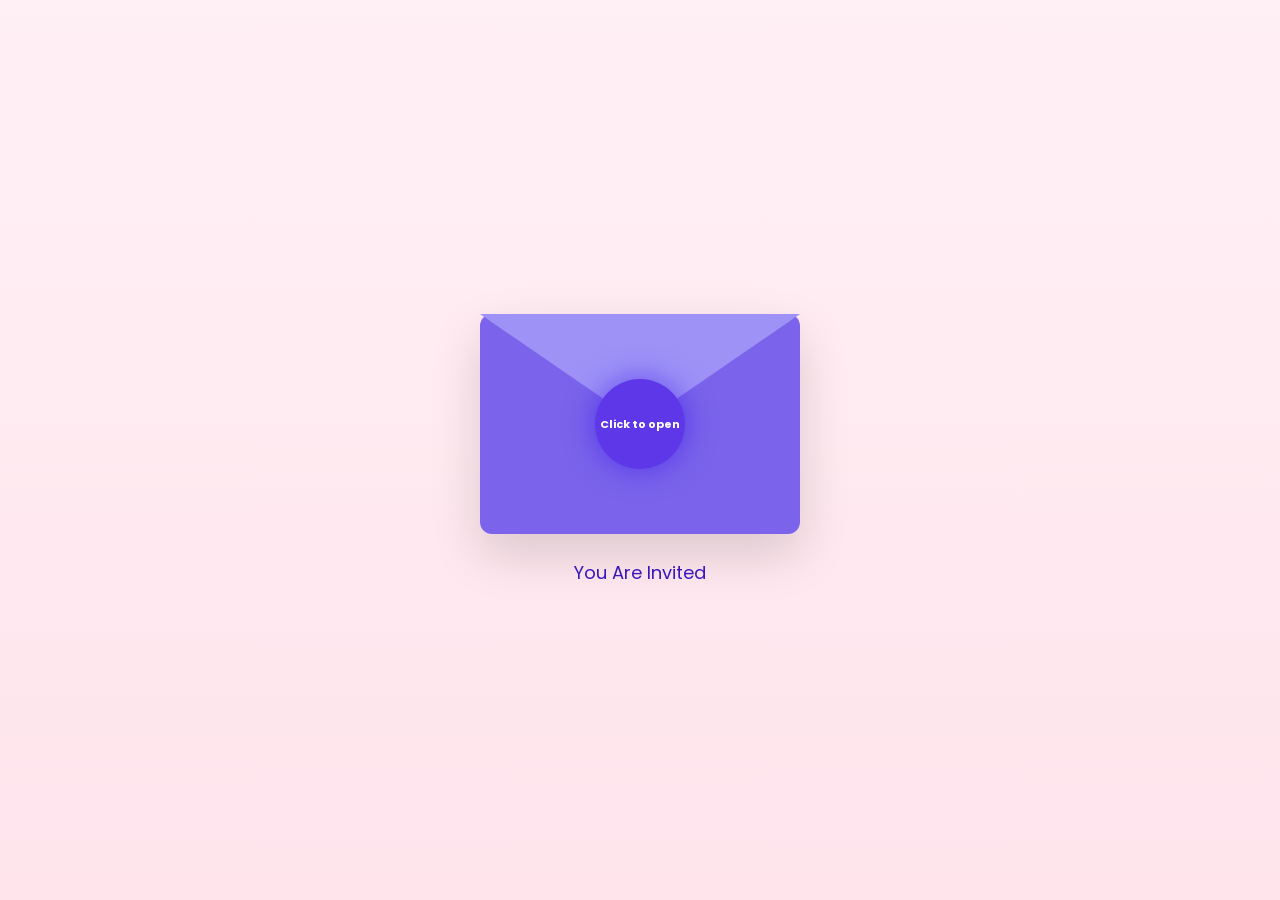
==== Terainvite.html @ ba22ec2a "Add files via upload" ====
<!DOCTYPE html>
<html lang="en">
<head>
<meta charset="UTF-8">
<meta name="viewport" content="width=device-width, initial-scale=1.0">
<title>TERA All Staff Get-Together Invitation</title>

<link rel="stylesheet" href="Teracards.css">

<link href="https://fonts.googleapis.com/css2?family=Great+Vibes&family=Playfair+Display:wght@600;700;800&family=Poppins:wght@300;400;600&display=swap" rel="stylesheet">

</head>
<body>

<!-- ENVELOPE SCREEN -->

<div id="envelope-screen">

    <div class="envelope">

        <div class="seal" onclick="openInvitation()">
            Click to open
        </div>

    </div>

    <p class="tap-text">
        You Are Invited
    </p>

</div>

<!-- INVITATION -->

<div id="invitation">
<div class="slideshow-bg"></div>

<section class="hero">

<h1>TERA All Staff Get-Together Celebration❤️</h1>

<div class="card">
    <h2>Celebrating our teamwork and strengthening our professional bonds.</h2>
</div>

<div class="card">
    <p>
    This event is designed to appreciate our teamwork and dedication.
    Expect Drinking, Dancing, Eating and Celebrating.
    </p>
</div>

</section>
<section>

<div class="card">

<h2>Date</h2>

<p>Wednesday, June 14, 2026</p>

</div>

</section>

<section>

<div class="card">

<h2>Time</h2>

<p>16:00 PM</p>

</div>

</section>

<section>

<div class="card">

<h2>Venue</h2>

<p>Mbezi beach Africana, TERA HQ</p>

</div>

</section>

<section>

<div class="card">

<h2>Dress Code</h2>

<p>Tera official T-shirts</p>

</div>

</section>

<section id="rsvp">

<div class="card">

<h2>RSVP</h2>

<input type="text" id="name" placeholder="Full Name">

<input type="tel" id="phone" placeholder="Phone Number">

<input type="number" id="guests" placeholder="Guests">

<textarea id="message"
placeholder="Your Message"></textarea>

<button onclick="sendRSVP()">
Confirm Attendance
</button>

</div>

</section>

<section>

<div class="card">

<h2>Thank You</h2>

<p>
We can't wait to celebrate with you.
</p>

<h3>
❤️You are welcome❤️
</h3>

</div>

</section>

</div>

<script src="Teracards.js"></script>

</body>
</html>
---- Teracards.css ----
*{
margin:0;
padding:0;
box-sizing:border-box;
}

html{
scroll-behavior:smooth;
}

body{
font-family:'Poppins',sans-serif;
background:linear-gradient(180deg,#fff0f5,#ffe4ec);
overflow-x:hidden;
color:#333;
}

#envelope-screen{
height:100vh;
display:flex;
justify-content:center;
align-items:center;
flex-direction:column;
background:
   linear-gradient(135deg, rgba(232,222,222,0.75), rgba(236,221,223,0.75)),
}

.envelope{
width:320px;
height:220px;
background:#7b64eb;
border-radius:12px;
position:relative;
box-shadow:0 20px 50px rgba(0,0,0,.15);
}

.envelope::before{
content:"";
position:absolute;
top:0;
left:0;
width:100%;
height:100%;
clip-path:polygon(0 0,50% 50%,100% 0);
background:#9e92f7;
}

.seal{
width:90px;
height:90px;
border-radius:50%;
background:#5d37e8;
color:white;
display:flex;
align-items:center;
justify-content:center;
font-weight:bold;
font-size:11px;
position:absolute;
top:50%;
left:50%;
transform:translate(-50%,-50%);
cursor:pointer;
box-shadow:0 0 30px rgba(44, 6, 234, 0.5);
animation:pulse 2s infinite;
z-index:5;
}

@keyframes pulse{
0%{transform:translate(-50%,-50%) scale(1);}
50%{transform:translate(-50%,-50%) scale(1.08);}
100%{transform:translate(-50%,-50%) scale(1);}
}

.tap-text{
margin-top:25px;
font-size:18px;
color:#3d18c2;
}

#invitation{
display:none;
}

section{
min-height:85vh;
display:flex;
justify-content:center;
align-items:center;
flex-direction:column;
padding:40px 20px;
text-align:center;
}

.hero h1{
font-family:'Gabriola',serif;
font-weight:700;
font-size:3.4rem;
letter-spacing:-0.02em;
color:#120039;
line-height:1.05;
}

.hero h2{
font-size:2rem;
color:#120039;
margin:15px 0;
}

.hero .card{
margin-bottom:1.5rem;
}

.hero p{
max-width:600px;
font-size:1.2rem;
margin-top:20px;
}

.card{
background:rgba(255,255,255,.75);
backdrop-filter:blur(10px);
padding:25px;
border-radius:25px;
max-width:400px;
width:90%;
box-shadow:0 15px 40px rgba(0,0,0,.1);
}

.card h2{
color:#120039;
margin-bottom:20px;
font-size:2rem;
}

.card p{
font-size:1.2rem;
line-height:1.8;
}

#countdown{
font-size:2rem;
font-weight:bold;
color:#3d0eca;
}

input,
textarea{
width:100%;
padding:9px;
margin-bottom:15px;
border-radius:12px;
border:1px solid #ddd;
font-size:16px;
}

textarea{
height:120px;
resize:none;
}

button{
background:#3d0eca;
color:white;
border:none;
padding:15px 25px;
border-radius:50px;
cursor:pointer;
font-size:18px;
transition:.3s;
}

button:hover{
transform:translateY(-3px);
background:#2305e7;
}

h3{
margin-top:20px;
font-size:20px;
color:#03000a;
}

@media(max-width:768px){

.hero h1{
font-size:3rem;
}

.hero h2{
font-size:1.5rem;
}

.card{
padding:25px;
}

}
.slideshow-bg{
position:fixed;
top:0;
left:0;
width:100%;
height:100%;
z-index:-2;
background-size:cover;
background-position:center;
background-repeat:no-repeat;
transition:background-image 1.5s ease-in-out;
}

.slideshow-bg::after{
content:"";
position:absolute;
top:0;
left:0;
width:100%;
height:100%;
background:rgba(0,0,0,0.25);
}
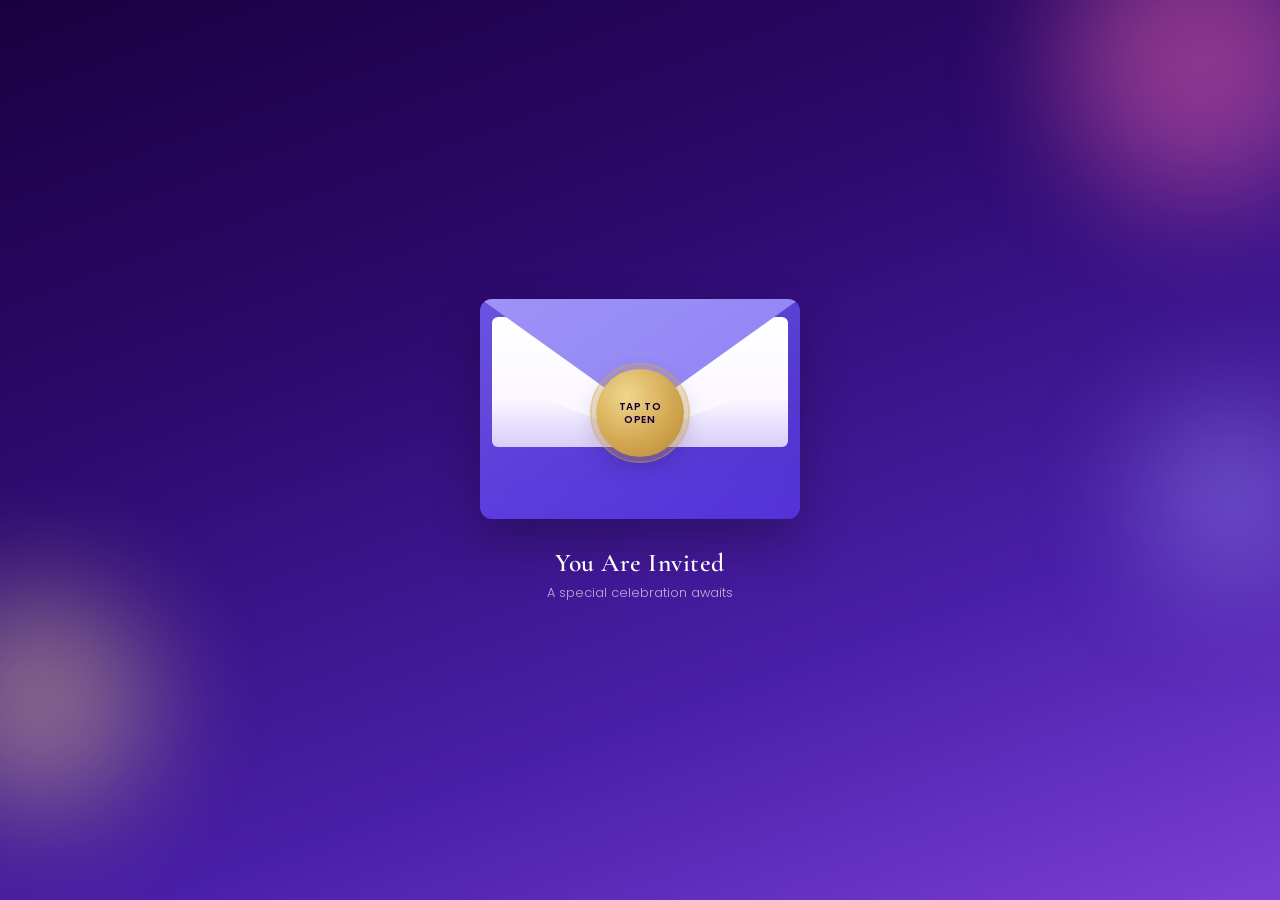
==== commit c2135588: "Redesign TERA invitation as animated mobile-first experience. Replace glass cards, forms, and slides" ====
--- a/Terainvite.html
+++ b/Terainvite.html
@@ -7,142 +7,111 @@
 
 <link rel="stylesheet" href="Teracards.css">
 
-<link href="https://fonts.googleapis.com/css2?family=Great+Vibes&family=Playfair+Display:wght@600;700;800&family=Poppins:wght@300;400;600&display=swap" rel="stylesheet">
+<link href="https://fonts.googleapis.com/css2?family=Cormorant+Garamond:ital,wght@0,500;0,600;0,700;1,500&family=Poppins:wght@300;400;500;600&display=swap" rel="stylesheet">
 
 </head>
 <body>
 
-<!-- ENVELOPE SCREEN -->
+<div class="ambient" aria-hidden="true">
+    <span class="orb orb-1"></span>
+    <span class="orb orb-2"></span>
+    <span class="orb orb-3"></span>
+</div>
 
 <div id="envelope-screen">
 
-    <div class="envelope">
+    <div class="envelope" id="envelope">
 
-        <div class="seal" onclick="openInvitation()">
-            Click to open
+        <div class="envelope-back"></div>
+        <div class="envelope-letter">
+            <span class="letter-shine"></span>
         </div>
+        <div class="envelope-body"></div>
+        <div class="envelope-flap"></div>
+
+        <button class="seal" id="seal" type="button" aria-label="Open invitation">
+            <span class="seal-ring"></span>
+            <span class="seal-text">Tap to Open</span>
+        </button>
 
     </div>
 
-    <p class="tap-text">
-        You Are Invited
-    </p>
+    <p class="tap-text">You Are Invited</p>
+    <p class="tap-hint">A special celebration awaits</p>
 
 </div>
 
-<!-- INVITATION -->
+<div id="invitation" aria-hidden="true">
 
-<div id="invitation">
-<div class="slideshow-bg"></div>
+    <article class="invite-card">
 
-<section class="hero">
+        <header class="card-hero reveal">
+            <span class="invite-badge">TERA Presents</span>
+            <h1>All Staff Get-Together Celebration</h1>
+            <div class="ornament" aria-hidden="true">
+                <span></span><span class="ornament-gem"></span><span></span>
+            </div>
+            <p class="hero-tagline">Celebrating our teamwork and strengthening our professional bonds.</p>
+            <p class="hero-desc">An evening of appreciation, connection, and celebration — drinking, dancing, eating, and making memories together.</p>
+        </header>
 
-<h1>TERA All Staff Get-Together Celebration❤️</h1>
+        <div class="details-grid">
 
-<div class="card">
-    <h2>Celebrating our teamwork and strengthening our professional bonds.</h2>
-</div>
+            <div class="detail-card reveal" style="--delay: 0.1s">
+                <div class="detail-icon" aria-hidden="true">
+                    <svg viewBox="0 0 24 24" fill="none" stroke="currentColor" stroke-width="1.5"><rect x="3" y="4" width="18" height="18" rx="2"/><line x1="16" y1="2" x2="16" y2="6"/><line x1="8" y1="2" x2="8" y2="6"/><line x1="3" y1="10" x2="21" y2="10"/></svg>
+                </div>
+                <div class="detail-body">
+                    <span class="detail-label">Date</span>
+                    <span class="detail-value">Wednesday, June 14, 2026</span>
+                </div>
+            </div>
 
-<div class="card">
-    <p>
-    This event is designed to appreciate our teamwork and dedication.
-    Expect Drinking, Dancing, Eating and Celebrating.
-    </p>
-</div>
+            <div class="detail-card reveal" style="--delay: 0.2s">
+                <div class="detail-icon" aria-hidden="true">
+                    <svg viewBox="0 0 24 24" fill="none" stroke="currentColor" stroke-width="1.5"><circle cx="12" cy="12" r="9"/><polyline points="12 7 12 12 15.5 14"/></svg>
+                </div>
+                <div class="detail-body">
+                    <span class="detail-label">Time</span>
+                    <span class="detail-value">16:00</span>
+                </div>
+            </div>
 
-</section>
-<section>
+            <div class="detail-card reveal" style="--delay: 0.3s">
+                <div class="detail-icon" aria-hidden="true">
+                    <svg viewBox="0 0 24 24" fill="none" stroke="currentColor" stroke-width="1.5"><path d="M12 21s7-5.2 7-11a7 7 0 1 0-14 0c0 5.8 7 11 7 11z"/><circle cx="12" cy="10" r="2.5"/></svg>
+                </div>
+                <div class="detail-body">
+                    <span class="detail-label">Venue</span>
+                    <span class="detail-value">Mbezi Beach Africana, TERA HQ</span>
+                </div>
+            </div>
 
-<div class="card">
+            <div class="detail-card reveal" style="--delay: 0.4s">
+                <div class="detail-icon" aria-hidden="true">
+                    <svg viewBox="0 0 24 24" fill="none" stroke="currentColor" stroke-width="1.5"><path d="M6 3h12l-1 14H7L6 3z"/><path d="M9 7h6"/><path d="M8 21h8"/></svg>
+                </div>
+                <div class="detail-body">
+                    <span class="detail-label">Dress Code</span>
+                    <span class="detail-value">Tera Official T-Shirts</span>
+                </div>
+            </div>
 
-<h2>Date</h2>
+        </div>
 
-<p>Wednesday, June 14, 2026</p>
+        <footer class="card-closing reveal" style="--delay: 0.55s">
+            <div class="closing-line" aria-hidden="true"></div>
+            <p class="closing-msg">We can't wait to celebrate with you.</p>
+            <p class="closing-welcome">You are welcome</p>
+        </footer>
+
+    </article>
 
 </div>
 
-</section>
-
-<section>
-
-<div class="card">
-
-<h2>Time</h2>
-
-<p>16:00 PM</p>
-
-</div>
-
-</section>
-
-<section>
-
-<div class="card">
-
-<h2>Venue</h2>
-
-<p>Mbezi beach Africana, TERA HQ</p>
-
-</div>
-
-</section>
-
-<section>
-
-<div class="card">
-
-<h2>Dress Code</h2>
-
-<p>Tera official T-shirts</p>
-
-</div>
-
-</section>
-
-<section id="rsvp">
-
-<div class="card">
-
-<h2>RSVP</h2>
-
-<input type="text" id="name" placeholder="Full Name">
-
-<input type="tel" id="phone" placeholder="Phone Number">
-
-<input type="number" id="guests" placeholder="Guests">
-
-<textarea id="message"
-placeholder="Your Message"></textarea>
-
-<button onclick="sendRSVP()">
-Confirm Attendance
-</button>
-
-</div>
-
-</section>
-
-<section>
-
-<div class="card">
-
-<h2>Thank You</h2>
-
-<p>
-We can't wait to celebrate with you.
-</p>
-
-<h3>
-❤️You are welcome❤️
-</h3>
-
-</div>
-
-</section>
-
-</div>
+<div class="sparkles" id="sparkles" aria-hidden="true"></div>
 
 <script src="Teracards.js"></script>
 
 </body>
-</html>+</html>
--- a/Teracards.css
+++ b/Teracards.css
@@ -1,220 +1,571 @@
-*{
-margin:0;
-padding:0;
-box-sizing:border-box;
-}
-
-html{
-scroll-behavior:smooth;
-}
-
-body{
-font-family:'Poppins',sans-serif;
-background:linear-gradient(180deg,#fff0f5,#ffe4ec);
-overflow-x:hidden;
-color:#333;
-}
-
-#envelope-screen{
-height:100vh;
-display:flex;
-justify-content:center;
-align-items:center;
-flex-direction:column;
-background:
-   linear-gradient(135deg, rgba(232,222,222,0.75), rgba(236,221,223,0.75)),
-}
-
-.envelope{
-width:320px;
-height:220px;
-background:#7b64eb;
-border-radius:12px;
-position:relative;
-box-shadow:0 20px 50px rgba(0,0,0,.15);
-}
-
-.envelope::before{
-content:"";
-position:absolute;
-top:0;
-left:0;
-width:100%;
-height:100%;
-clip-path:polygon(0 0,50% 50%,100% 0);
-background:#9e92f7;
-}
-
-.seal{
-width:90px;
-height:90px;
-border-radius:50%;
-background:#5d37e8;
-color:white;
-display:flex;
-align-items:center;
-justify-content:center;
-font-weight:bold;
-font-size:11px;
-position:absolute;
-top:50%;
-left:50%;
-transform:translate(-50%,-50%);
-cursor:pointer;
-box-shadow:0 0 30px rgba(44, 6, 234, 0.5);
-animation:pulse 2s infinite;
-z-index:5;
-}
-
-@keyframes pulse{
-0%{transform:translate(-50%,-50%) scale(1);}
-50%{transform:translate(-50%,-50%) scale(1.08);}
-100%{transform:translate(-50%,-50%) scale(1);}
-}
-
-.tap-text{
-margin-top:25px;
-font-size:18px;
-color:#3d18c2;
-}
-
-#invitation{
-display:none;
-}
-
-section{
-min-height:85vh;
-display:flex;
-justify-content:center;
-align-items:center;
-flex-direction:column;
-padding:40px 20px;
-text-align:center;
-}
-
-.hero h1{
-font-family:'Gabriola',serif;
-font-weight:700;
-font-size:3.4rem;
-letter-spacing:-0.02em;
-color:#120039;
-line-height:1.05;
-}
-
-.hero h2{
-font-size:2rem;
-color:#120039;
-margin:15px 0;
-}
-
-.hero .card{
-margin-bottom:1.5rem;
-}
-
-.hero p{
-max-width:600px;
-font-size:1.2rem;
-margin-top:20px;
-}
-
-.card{
-background:rgba(255,255,255,.75);
-backdrop-filter:blur(10px);
-padding:25px;
-border-radius:25px;
-max-width:400px;
-width:90%;
-box-shadow:0 15px 40px rgba(0,0,0,.1);
-}
-
-.card h2{
-color:#120039;
-margin-bottom:20px;
-font-size:2rem;
-}
-
-.card p{
-font-size:1.2rem;
-line-height:1.8;
-}
-
-#countdown{
-font-size:2rem;
-font-weight:bold;
-color:#3d0eca;
-}
-
-input,
-textarea{
-width:100%;
-padding:9px;
-margin-bottom:15px;
-border-radius:12px;
-border:1px solid #ddd;
-font-size:16px;
-}
-
-textarea{
-height:120px;
-resize:none;
-}
-
-button{
-background:#3d0eca;
-color:white;
-border:none;
-padding:15px 25px;
-border-radius:50px;
-cursor:pointer;
-font-size:18px;
-transition:.3s;
-}
-
-button:hover{
-transform:translateY(-3px);
-background:#2305e7;
-}
-
-h3{
-margin-top:20px;
-font-size:20px;
-color:#03000a;
-}
-
-@media(max-width:768px){
-
-.hero h1{
-font-size:3rem;
-}
-
-.hero h2{
-font-size:1.5rem;
-}
-
-.card{
-padding:25px;
-}
-
-}
-.slideshow-bg{
-position:fixed;
-top:0;
-left:0;
-width:100%;
-height:100%;
-z-index:-2;
-background-size:cover;
-background-position:center;
-background-repeat:no-repeat;
-transition:background-image 1.5s ease-in-out;
-}
-
-.slideshow-bg::after{
-content:"";
-position:absolute;
-top:0;
-left:0;
-width:100%;
-height:100%;
-background:rgba(0,0,0,0.25);
-}+:root {
+    --purple-deep: #120039;
+    --purple-mid: #5d37e8;
+    --purple-soft: #9e92f7;
+    --purple-glow: #7b64eb;
+    --gold: #d4a853;
+    --gold-light: #f0d78c;
+    --surface: rgba(255, 255, 255, 0.92);
+    --text-muted: #5c5670;
+    --radius-lg: 20px;
+    --radius-md: 14px;
+    --shadow-card: 0 20px 50px rgba(18, 0, 57, 0.14), 0 4px 12px rgba(18, 0, 57, 0.06);
+    --ease-out: cubic-bezier(0.22, 1, 0.36, 1);
+}
+
+* {
+    margin: 0;
+    padding: 0;
+    box-sizing: border-box;
+}
+
+html {
+    scroll-behavior: smooth;
+}
+
+body {
+    font-family: 'Poppins', sans-serif;
+    background: linear-gradient(160deg, #1a0040 0%, #2d0a6e 35%, #4a1fa8 70%, #7b3fd4 100%);
+    min-height: 100vh;
+    overflow-x: hidden;
+    color: var(--purple-deep);
+    -webkit-font-smoothing: antialiased;
+}
+
+/* Ambient background */
+
+.ambient {
+    position: fixed;
+    inset: 0;
+    z-index: 0;
+    pointer-events: none;
+    overflow: hidden;
+}
+
+.orb {
+    position: absolute;
+    border-radius: 50%;
+    filter: blur(60px);
+    opacity: 0.45;
+    animation: drift 12s ease-in-out infinite;
+}
+
+.orb-1 {
+    width: 280px;
+    height: 280px;
+    background: #ff6eb4;
+    top: -80px;
+    right: -60px;
+    animation-delay: 0s;
+}
+
+.orb-2 {
+    width: 220px;
+    height: 220px;
+    background: var(--gold-light);
+    bottom: 10%;
+    left: -70px;
+    animation-delay: -4s;
+}
+
+.orb-3 {
+    width: 180px;
+    height: 180px;
+    background: var(--purple-soft);
+    top: 45%;
+    right: -40px;
+    animation-delay: -8s;
+}
+
+@keyframes drift {
+    0%, 100% { transform: translate(0, 0) scale(1); }
+    33% { transform: translate(20px, -15px) scale(1.05); }
+    66% { transform: translate(-15px, 20px) scale(0.95); }
+}
+
+/* Envelope screen */
+
+#envelope-screen {
+    position: relative;
+    z-index: 2;
+    height: 100vh;
+    display: flex;
+    justify-content: center;
+    align-items: center;
+    flex-direction: column;
+    padding: 0 20px;
+    transition: opacity 0.6s var(--ease-out), transform 0.6s var(--ease-out);
+}
+
+#envelope-screen.leaving {
+    opacity: 0;
+    transform: scale(1.04);
+    pointer-events: none;
+}
+
+.envelope {
+    width: 290px;
+    height: 200px;
+    position: relative;
+    perspective: 600px;
+    animation: envelopeFloat 4s ease-in-out infinite;
+}
+
+@keyframes envelopeFloat {
+    0%, 100% { transform: translateY(0); }
+    50% { transform: translateY(-8px); }
+}
+
+.envelope-back {
+    position: absolute;
+    inset: 0;
+    background: linear-gradient(145deg, #6b52e0, #4a2fc9);
+    border-radius: 12px;
+    box-shadow: 0 24px 48px rgba(0, 0, 0, 0.25);
+}
+
+.envelope-body {
+    position: absolute;
+    inset: 0;
+    border-radius: 12px;
+    background: linear-gradient(180deg, transparent 45%, rgba(93, 55, 232, 0.5) 100%);
+    clip-path: polygon(0 35%, 50% 62%, 100% 35%, 100% 100%, 0 100%);
+    z-index: 2;
+}
+
+.envelope-letter {
+    position: absolute;
+    left: 12px;
+    right: 12px;
+    top: 18px;
+    height: 130px;
+    background: linear-gradient(180deg, #fff 0%, #f8f4ff 100%);
+    border-radius: 6px;
+    z-index: 1;
+    transform: translateY(0);
+    transition: transform 0.7s var(--ease-out);
+    overflow: hidden;
+}
+
+.letter-shine {
+    position: absolute;
+    inset: 0;
+    background: linear-gradient(105deg, transparent 40%, rgba(255, 255, 255, 0.7) 50%, transparent 60%);
+    animation: shine 3s ease-in-out infinite;
+}
+
+@keyframes shine {
+    0%, 100% { transform: translateX(-100%); }
+    50% { transform: translateX(100%); }
+}
+
+.envelope-flap {
+    position: absolute;
+    top: 0;
+    left: 0;
+    width: 100%;
+    height: 100%;
+    background: linear-gradient(145deg, var(--purple-soft), #8b7ef5);
+    clip-path: polygon(0 0, 50% 52%, 100% 0);
+    border-radius: 12px 12px 0 0;
+    transform-origin: top center;
+    transition: transform 0.8s var(--ease-out);
+    z-index: 3;
+}
+
+.envelope.opening .envelope-flap {
+    transform: rotateX(180deg);
+}
+
+.envelope.opening .envelope-letter {
+    transform: translateY(-50px);
+}
+
+.envelope.opening .seal {
+    opacity: 0;
+    transform: translate(-50%, -50%) scale(0.5);
+}
+
+.seal {
+    position: absolute;
+    top: 52%;
+    left: 50%;
+    transform: translate(-50%, -50%);
+    width: 76px;
+    height: 76px;
+    border: none;
+    border-radius: 50%;
+    background: radial-gradient(circle at 35% 30%, var(--gold-light), var(--gold) 55%, #b8862e);
+    color: var(--purple-deep);
+    cursor: pointer;
+    z-index: 5;
+    display: flex;
+    align-items: center;
+    justify-content: center;
+    box-shadow: 0 0 0 4px rgba(212, 168, 83, 0.3), 0 8px 24px rgba(0, 0, 0, 0.2);
+    transition: opacity 0.4s, transform 0.4s var(--ease-out);
+    animation: sealPulse 2.5s ease-in-out infinite;
+}
+
+.seal-ring {
+    position: absolute;
+    inset: -6px;
+    border-radius: 50%;
+    border: 2px solid rgba(212, 168, 83, 0.5);
+    animation: ringExpand 2.5s ease-in-out infinite;
+}
+
+@keyframes sealPulse {
+    0%, 100% { box-shadow: 0 0 0 4px rgba(212, 168, 83, 0.3), 0 8px 24px rgba(0, 0, 0, 0.2); }
+    50% { box-shadow: 0 0 0 8px rgba(212, 168, 83, 0.15), 0 12px 32px rgba(0, 0, 0, 0.25); }
+}
+
+@keyframes ringExpand {
+    0%, 100% { transform: scale(1); opacity: 0.6; }
+    50% { transform: scale(1.15); opacity: 0; }
+}
+
+.seal-text {
+    font-family: 'Poppins', sans-serif;
+    font-size: 9px;
+    font-weight: 600;
+    text-transform: uppercase;
+    letter-spacing: 0.06em;
+    line-height: 1.3;
+    max-width: 52px;
+}
+
+.tap-text {
+    margin-top: 28px;
+    font-family: 'Cormorant Garamond', serif;
+    font-size: 1.6rem;
+    font-weight: 600;
+    color: #fff;
+    letter-spacing: 0.02em;
+    animation: fadeInUp 0.8s var(--ease-out) 0.3s both;
+}
+
+.tap-hint {
+    margin-top: 6px;
+    font-size: 0.8rem;
+    color: rgba(255, 255, 255, 0.65);
+    font-weight: 300;
+    animation: fadeInUp 0.8s var(--ease-out) 0.5s both;
+}
+
+/* Invitation */
+
+#invitation {
+    display: none;
+    position: relative;
+    z-index: 2;
+    max-width: 400px;
+    margin: 0 auto;
+    padding: 24px 16px 40px;
+    opacity: 0;
+    transform: translateY(30px);
+    transition: opacity 0.7s var(--ease-out), transform 0.7s var(--ease-out);
+}
+
+#invitation.visible {
+    opacity: 1;
+    transform: translateY(0);
+}
+
+.invite-card {
+    position: relative;
+    background: var(--surface);
+    border-radius: var(--radius-lg);
+    padding: 28px 20px 24px;
+    box-shadow: var(--shadow-card);
+    overflow: hidden;
+}
+
+.invite-card::before {
+    content: "";
+    position: absolute;
+    inset: 0;
+    border-radius: var(--radius-lg);
+    padding: 2px;
+    background: linear-gradient(135deg, var(--gold), var(--purple-glow), var(--purple-soft), var(--gold));
+    background-size: 300% 300%;
+    animation: borderGlow 6s ease infinite;
+    -webkit-mask: linear-gradient(#fff 0 0) content-box, linear-gradient(#fff 0 0);
+    mask: linear-gradient(#fff 0 0) content-box, linear-gradient(#fff 0 0);
+    -webkit-mask-composite: xor;
+    mask-composite: exclude;
+    pointer-events: none;
+}
+
+@keyframes borderGlow {
+    0%, 100% { background-position: 0% 50%; }
+    50% { background-position: 100% 50%; }
+}
+
+.invite-card::after {
+    content: "";
+    position: absolute;
+    top: -50%;
+    left: -50%;
+    width: 200%;
+    height: 200%;
+    background: radial-gradient(circle, rgba(123, 100, 235, 0.06) 0%, transparent 60%);
+    pointer-events: none;
+}
+
+/* Hero */
+
+.card-hero {
+    text-align: center;
+    position: relative;
+    z-index: 1;
+}
+
+.invite-badge {
+    display: inline-block;
+    font-size: 0.65rem;
+    font-weight: 600;
+    text-transform: uppercase;
+    letter-spacing: 0.14em;
+    color: var(--purple-mid);
+    background: linear-gradient(135deg, rgba(123, 100, 235, 0.12), rgba(212, 168, 83, 0.12));
+    padding: 6px 14px;
+    border-radius: 50px;
+    margin-bottom: 14px;
+}
+
+.card-hero h1 {
+    font-family: 'Cormorant Garamond', serif;
+    font-size: 1.85rem;
+    font-weight: 700;
+    line-height: 1.15;
+    color: var(--purple-deep);
+    letter-spacing: -0.01em;
+}
+
+.ornament {
+    display: flex;
+    align-items: center;
+    justify-content: center;
+    gap: 10px;
+    margin: 14px 0 16px;
+}
+
+.ornament span {
+    display: block;
+    height: 1px;
+    width: 48px;
+    background: linear-gradient(90deg, transparent, var(--gold), transparent);
+}
+
+.ornament-gem {
+    width: 8px !important;
+    height: 8px !important;
+    border-radius: 50%;
+    background: var(--gold);
+    box-shadow: 0 0 10px rgba(212, 168, 83, 0.6);
+    animation: gemPulse 2s ease-in-out infinite;
+}
+
+@keyframes gemPulse {
+    0%, 100% { transform: scale(1); opacity: 1; }
+    50% { transform: scale(1.2); opacity: 0.8; }
+}
+
+.hero-tagline {
+    font-size: 0.9rem;
+    font-weight: 500;
+    color: var(--purple-deep);
+    line-height: 1.5;
+    margin-bottom: 8px;
+}
+
+.hero-desc {
+    font-size: 0.82rem;
+    font-weight: 300;
+    color: var(--text-muted);
+    line-height: 1.65;
+}
+
+/* Detail cards */
+
+.details-grid {
+    display: grid;
+    gap: 10px;
+    margin-top: 22px;
+    position: relative;
+    z-index: 1;
+}
+
+.detail-card {
+    display: flex;
+    align-items: center;
+    gap: 14px;
+    padding: 14px 16px;
+    background: linear-gradient(135deg, rgba(255, 255, 255, 0.9), rgba(248, 244, 255, 0.95));
+    border-radius: var(--radius-md);
+    border: 1px solid rgba(123, 100, 235, 0.1);
+    box-shadow: 0 4px 14px rgba(18, 0, 57, 0.05);
+    transition: transform 0.35s var(--ease-out), box-shadow 0.35s var(--ease-out);
+}
+
+.detail-card:active {
+    transform: scale(0.98);
+}
+
+.detail-icon {
+    flex-shrink: 0;
+    width: 42px;
+    height: 42px;
+    display: flex;
+    align-items: center;
+    justify-content: center;
+    border-radius: 12px;
+    background: linear-gradient(135deg, var(--purple-mid), var(--purple-glow));
+    color: #fff;
+    box-shadow: 0 4px 12px rgba(93, 55, 232, 0.3);
+}
+
+.detail-icon svg {
+    width: 20px;
+    height: 20px;
+}
+
+.detail-body {
+    display: flex;
+    flex-direction: column;
+    gap: 2px;
+    min-width: 0;
+}
+
+.detail-label {
+    font-size: 0.65rem;
+    font-weight: 600;
+    text-transform: uppercase;
+    letter-spacing: 0.1em;
+    color: var(--purple-glow);
+}
+
+.detail-value {
+    font-size: 0.88rem;
+    font-weight: 500;
+    color: var(--purple-deep);
+    line-height: 1.35;
+}
+
+/* Closing */
+
+.card-closing {
+    text-align: center;
+    margin-top: 22px;
+    position: relative;
+    z-index: 1;
+}
+
+.closing-line {
+    width: 60px;
+    height: 2px;
+    margin: 0 auto 16px;
+    background: linear-gradient(90deg, transparent, var(--gold), transparent);
+    border-radius: 2px;
+}
+
+.closing-msg {
+    font-size: 0.85rem;
+    color: var(--text-muted);
+    font-weight: 300;
+    line-height: 1.5;
+}
+
+.closing-welcome {
+    margin-top: 6px;
+    font-family: 'Cormorant Garamond', serif;
+    font-size: 1.35rem;
+    font-weight: 600;
+    font-style: italic;
+    background: linear-gradient(135deg, var(--purple-mid), var(--gold));
+    -webkit-background-clip: text;
+    background-clip: text;
+    color: transparent;
+}
+
+/* Reveal animations */
+
+.reveal {
+    opacity: 0;
+    transform: translateY(18px);
+    transition: opacity 0.6s var(--ease-out), transform 0.6s var(--ease-out);
+    transition-delay: var(--delay, 0s);
+}
+
+.reveal.shown {
+    opacity: 1;
+    transform: translateY(0);
+}
+
+@keyframes fadeInUp {
+    from { opacity: 0; transform: translateY(16px); }
+    to { opacity: 1; transform: translateY(0); }
+}
+
+/* Sparkles */
+
+.sparkles {
+    position: fixed;
+    inset: 0;
+    pointer-events: none;
+    z-index: 10;
+    overflow: hidden;
+}
+
+.sparkle {
+    position: absolute;
+    width: 6px;
+    height: 6px;
+    background: var(--gold-light);
+    border-radius: 50%;
+    animation: sparkleFall 1.2s var(--ease-out) forwards;
+    box-shadow: 0 0 6px var(--gold);
+}
+
+@keyframes sparkleFall {
+    0% { opacity: 1; transform: translateY(0) scale(1); }
+    100% { opacity: 0; transform: translateY(80px) scale(0); }
+}
+
+/* Reduced motion */
+
+@media (prefers-reduced-motion: reduce) {
+    *, *::before, *::after {
+        animation-duration: 0.01ms !important;
+        animation-iteration-count: 1 !important;
+        transition-duration: 0.01ms !important;
+    }
+
+    .envelope { animation: none; }
+    .reveal { opacity: 1; transform: none; }
+}
+
+@media (min-width: 480px) {
+    .envelope {
+        width: 320px;
+        height: 220px;
+    }
+
+    .seal {
+        width: 88px;
+        height: 88px;
+    }
+
+    .seal-text {
+        font-size: 10px;
+    }
+
+    .card-hero h1 {
+        font-size: 2.1rem;
+    }
+
+    .invite-card {
+        padding: 32px 28px 28px;
+    }
+}
